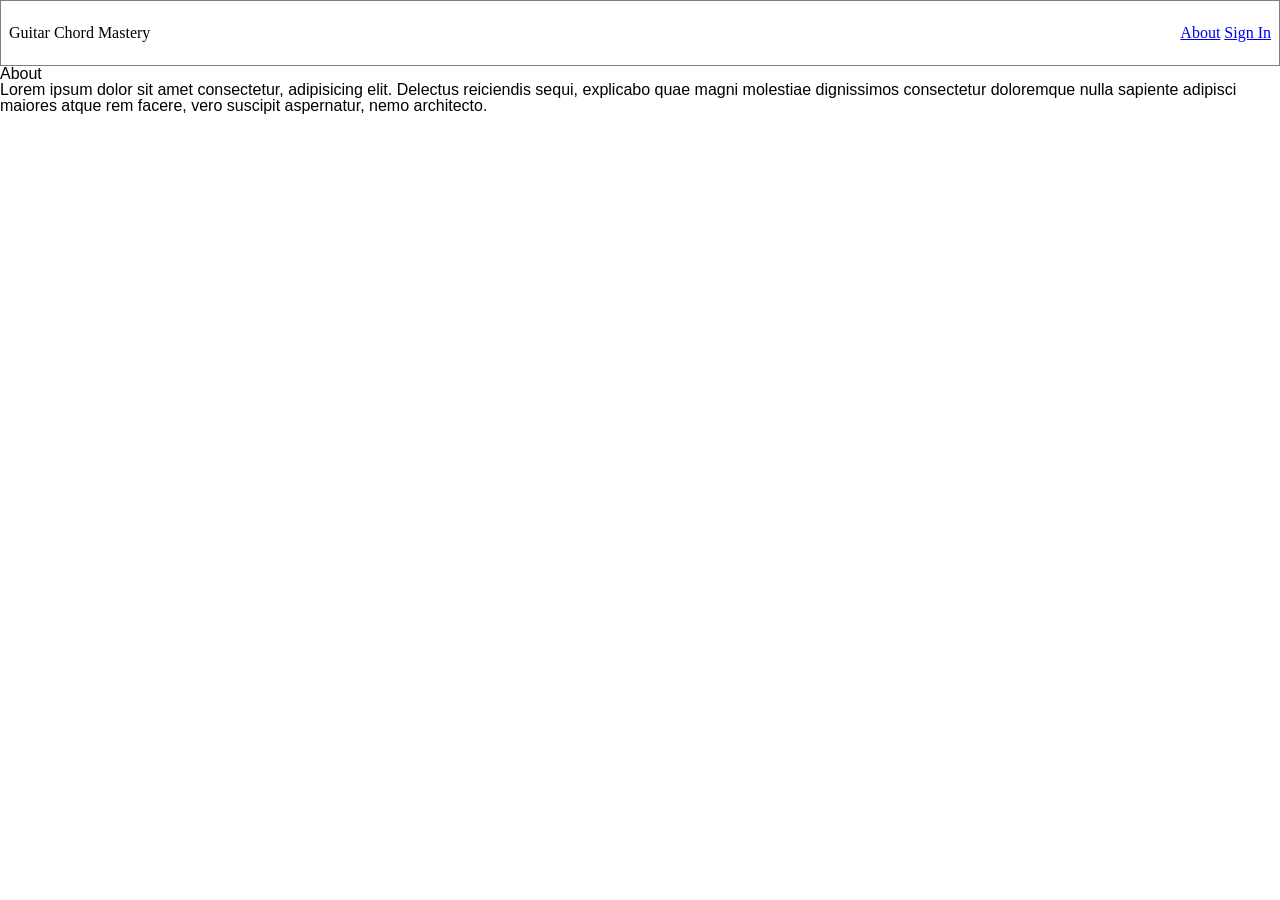
==== index.html @ 6e2d3bbf "added chord images in json database. also added some functionality to the dashboard for selecting ch" ====
<!DOCTYPE html>
<html lang="en">
<head>
    <meta charset="UTF-8">
    <meta name="viewport" content="width=device-width, initial-scale=1.0">
    <link rel="stylesheet" href="styles.css">
    <title>Document</title>
</head>
<body>
    <header>
        <nav>
            <h1>Guitar Chord Mastery</h1>
            <div id="options">
                <a href="#about">About</a>
                <a href="#">Sign In</a>
            </div>
        </nav>
    </header>

    <main>
        <section id="about">
            <div>
                <h2>About</h2>
                <p>
                    Lorem ipsum dolor sit amet consectetur, adipisicing elit. Delectus reiciendis sequi, explicabo quae magni molestiae dignissimos consectetur doloremque nulla sapiente adipisci maiores atque rem facere, vero suscipit aspernatur, nemo architecto.
                </p>
            </div>
        </section>
    </main>
</body>
</html>
---- styles.css ----
/* http://meyerweb.com/eric/tools/css/reset/ 
   v2.0 | 20110126
   License: none (public domain)
*/

html, body, div, span, applet, object, iframe,
h1, h2, h3, h4, h5, h6, p, blockquote, pre,
a, abbr, acronym, address, big, cite, code,
del, dfn, em, img, ins, kbd, q, s, samp,
small, strike, strong, sub, sup, tt, var,
b, u, i, center,
dl, dt, dd, ol, ul, li,
fieldset, form, label, legend,
table, caption, tbody, tfoot, thead, tr, th, td,
article, aside, canvas, details, embed, 
figure, figcaption, footer, header, hgroup, 
menu, nav, output, ruby, section, summary,
time, mark, audio, video {
	margin: 0;
	padding: 0;
	border: 0;
	font-size: 100%;
	font: inherit;
	vertical-align: baseline;
}
/* HTML5 display-role reset for older browsers */
article, aside, details, figcaption, figure, 
footer, header, hgroup, menu, nav, section {
	display: block;
}
body {
	line-height: 1;
}
ol, ul {
	list-style: none;
}
blockquote, q {
	quotes: none;
}
blockquote:before, blockquote:after,
q:before, q:after {
	content: '';
	content: none;
}
table {
	border-collapse: collapse;
	border-spacing: 0;
}

* {
    box-sizing: border-box;
    margin: 0;
    padding: 0;
    font-family:Arial, Helvetica, sans-serif
}

nav {
    display: flex;
    border: 1px solid gray;
    justify-content: space-between;
    align-items: center;
    padding: 1.5rem .5rem;
}

#library {
    margin: 3rem auto;
    max-width: 750px;
    display: flex;
    flex-direction: column;
    align-items: center;
    justify-content: space-between;
}

#library button {
    padding: 1rem;
    color: white;
    background-color: rgb(151, 126, 244);
    border-radius: 8px;
    border: none;
    cursor: pointer;
    font-weight: bold;
    transition: .5s;
    margin: 1rem;
}

#library button:hover {
    background-color: rgb(62, 35, 161);
}

.chord-card {
    border: 2px solid gray;
    margin: 1rem 0;
    border-radius: 8px;
    padding: 1rem;
}

.chord-card img{
    height: 350px;
}

.chord-card h2 {
    text-align: center;
    font-weight: bold;
}
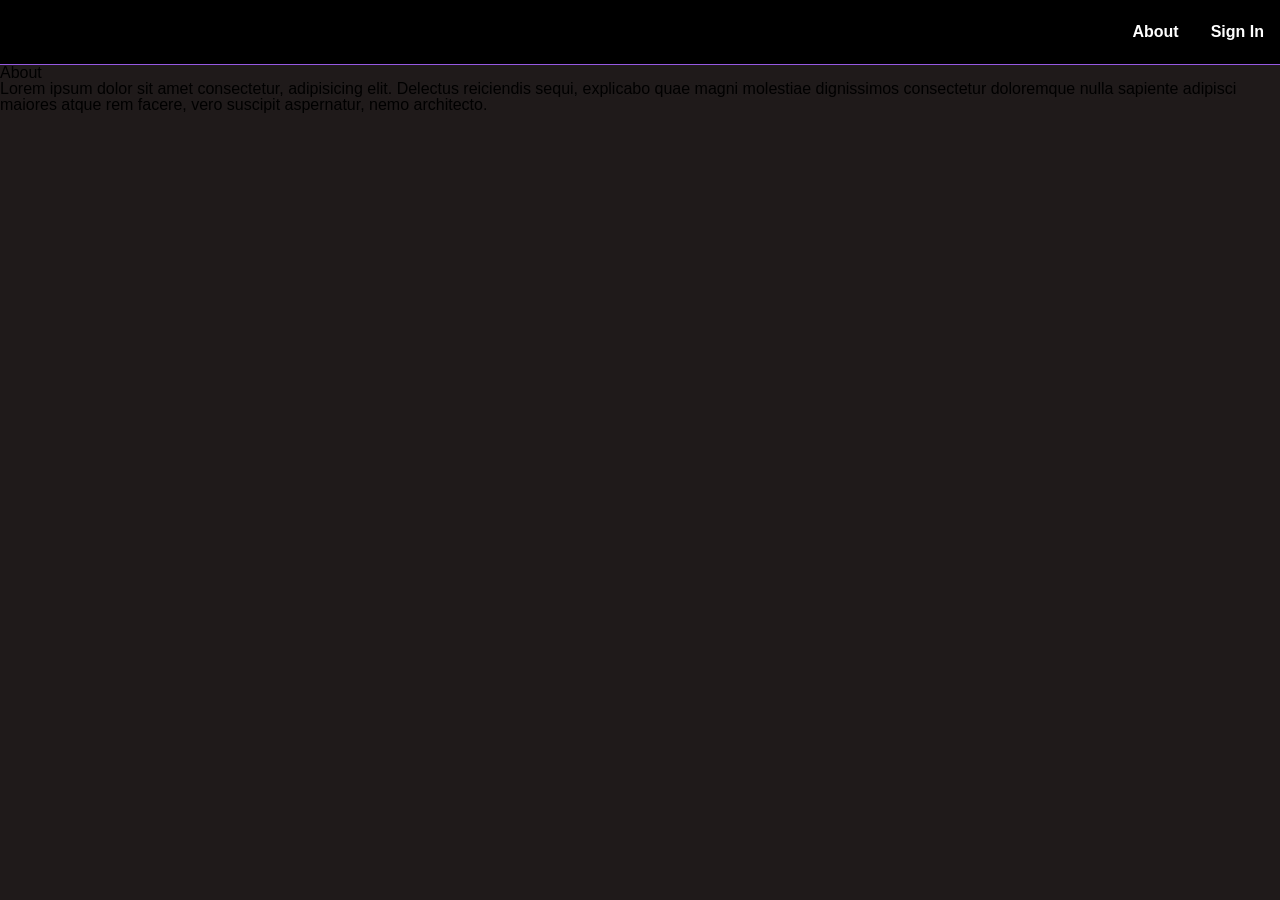
==== commit de02cbd8: "created function for gather favorited cards. created function for removing duplicates from array" ====
--- a/index.html
+++ b/index.html
@@ -4,7 +4,7 @@
     <meta charset="UTF-8">
     <meta name="viewport" content="width=device-width, initial-scale=1.0">
     <link rel="stylesheet" href="styles.css">
-    <title>Document</title>
+    <title>Guitar Chord Mastery</title>
 </head>
 <body>
     <header>
--- a/styles.css
+++ b/styles.css
@@ -56,10 +56,46 @@
 
 nav {
     display: flex;
-    border: 1px solid gray;
+    border-bottom: 1px solid rgb(150, 89, 226);
     justify-content: space-between;
     align-items: center;
-    padding: 1.5rem .5rem;
+    padding: 1.5rem 1rem;
+    background-color: black;
+    font-family:Arial, Helvetica, sans-serif;
+}
+
+nav a {
+    text-decoration: none;
+    color: white;
+    font-weight: bold;
+}
+
+#options {
+    display: flex;
+    gap: 2rem;
+}
+
+nav a:hover {
+    color: rgb(171, 21, 21);
+}
+body {
+    background-color: rgb(31, 26, 26);
+}
+
+.swiper {
+    width: 100%;
+    padding: 2rem 0;
+}
+.swiper-slide {
+    width: auto;
+    display: flex;
+    justify-content: center;
+}
+
+.active {
+    text-decoration: underline;
+    color: rgb(161, 24, 24);
+    font-style: italic;
 }
 
 #library {
@@ -71,7 +107,7 @@
     justify-content: space-between;
 }
 
-#library button {
+#library button, .card-btn {
     padding: 1rem;
     color: white;
     background-color: rgb(151, 126, 244);
@@ -83,19 +119,27 @@
     margin: 1rem;
 }
 
-#library button:hover {
+#library button:hover, .card-btn:hover {
     background-color: rgb(62, 35, 161);
 }
 
 .chord-card {
     border: 2px solid gray;
+    background-color: rgb(230, 215, 215);
     margin: 1rem 0;
+    width: 100%;
+    max-width: 350px;
     border-radius: 8px;
     padding: 1rem;
+    display: flex;
+    flex-direction: column;
+    align-items: center;
+    gap: 1rem;
 }
 
 .chord-card img{
     height: 350px;
+    width: 300px;
 }
 
 .chord-card h2 {
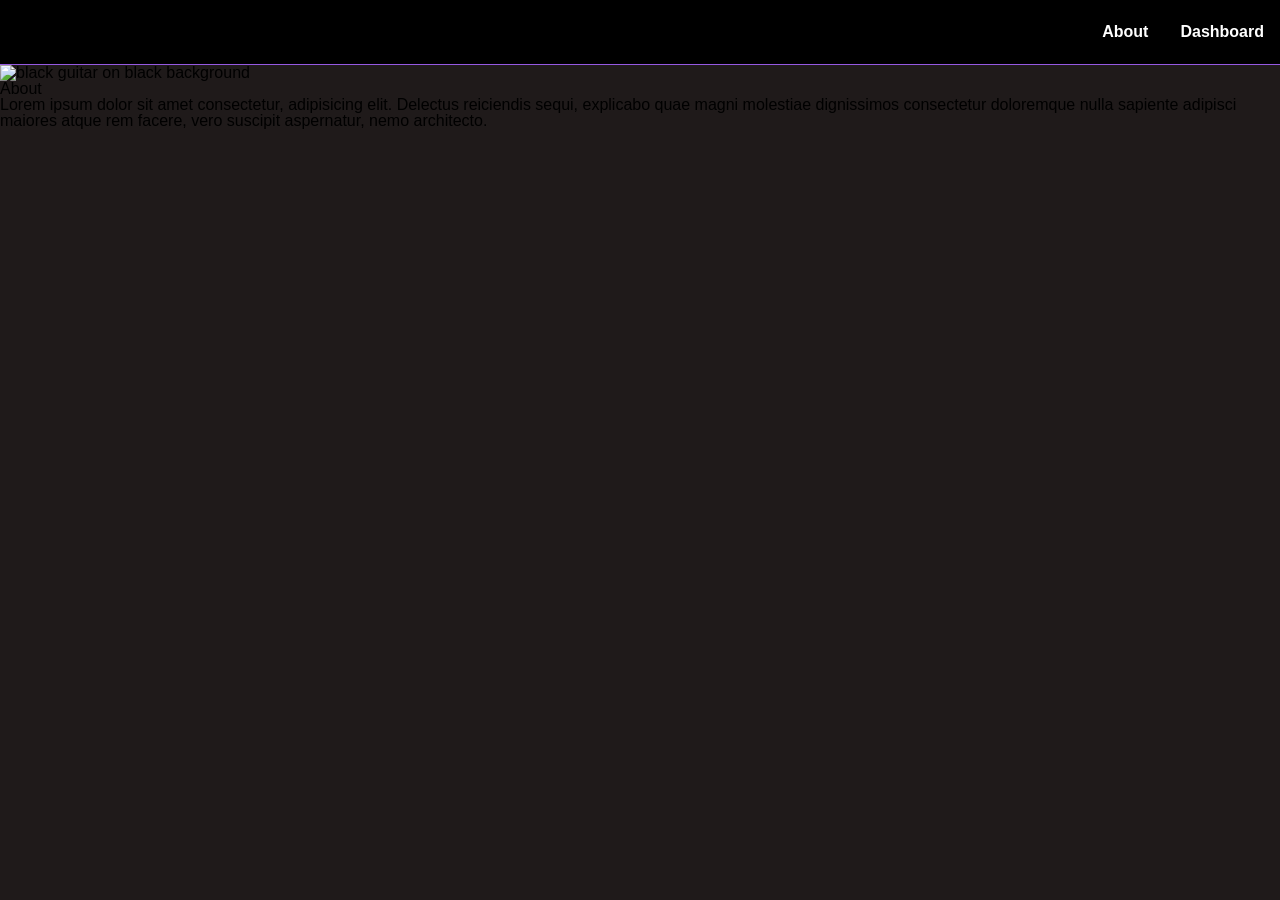
==== commit 9a203b53: "fixed bug in unfavorite function" ====
--- a/index.html
+++ b/index.html
@@ -12,12 +12,15 @@
             <h1>Guitar Chord Mastery</h1>
             <div id="options">
                 <a href="#about">About</a>
-                <a href="#">Sign In</a>
+                <a href="dashboard.html">Dashboard</a>
             </div>
         </nav>
     </header>
 
     <main>
+        <section id="hero">
+            <img id="hero-img" alt="black guitar on black background" src="/guitar-chord-mastery/assets/hero-img.jpg"/>
+        </section>
         <section id="about">
             <div>
                 <h2>About</h2>
--- a/styles.css
+++ b/styles.css
@@ -98,6 +98,12 @@
     font-style: italic;
 }
 
+.no-favorites {
+    color: white;
+    font-weight: bold;
+    margin: 0 auto;
+}
+
 #library {
     margin: 3rem auto;
     max-width: 750px;
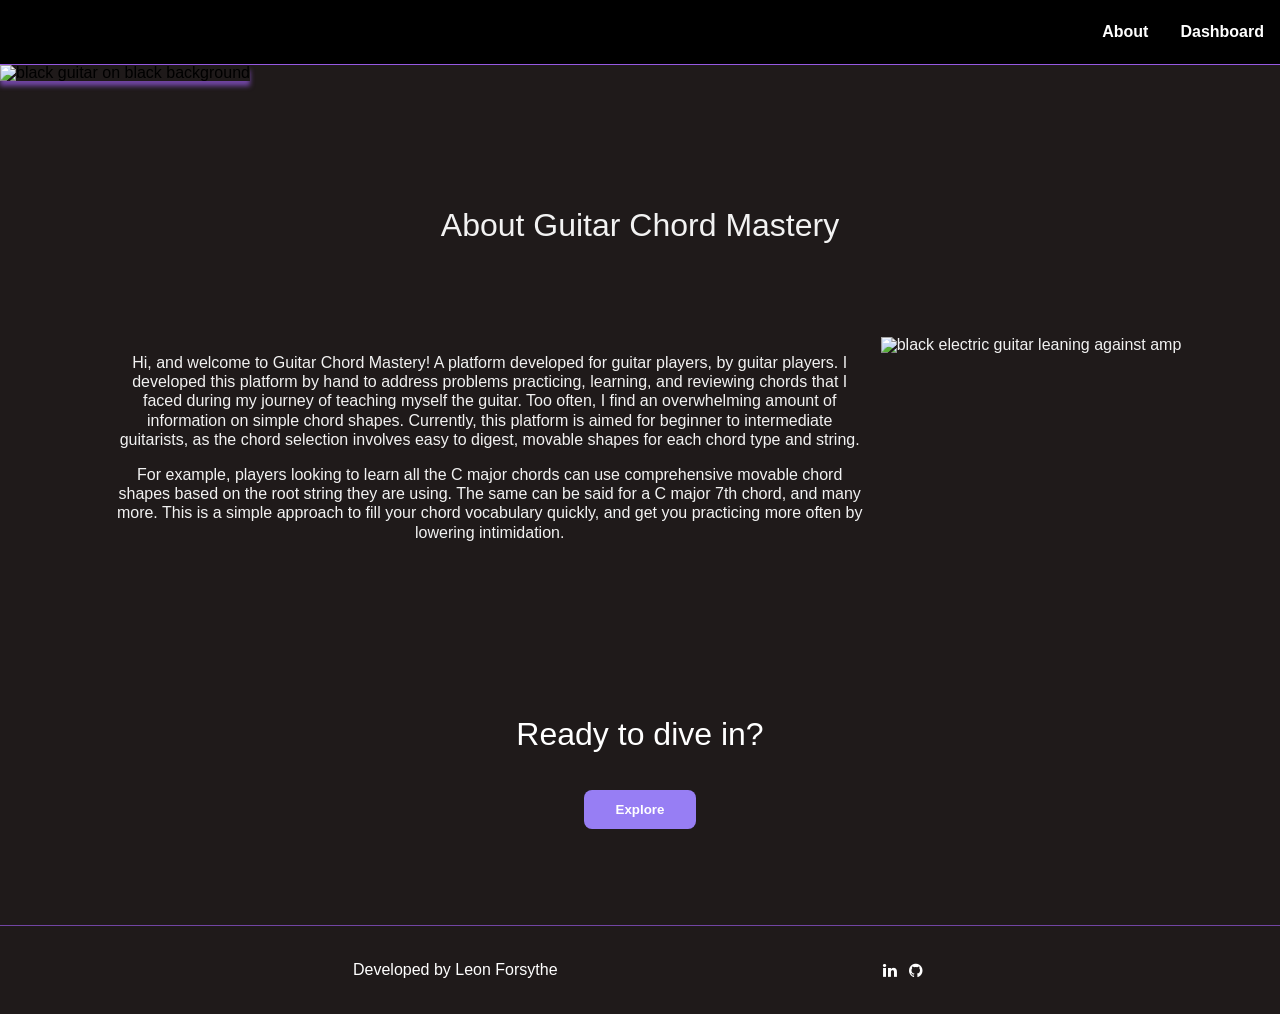
==== commit 7fa062cc: "added content to homepage" ====
--- a/index.html
+++ b/index.html
@@ -1,34 +1,82 @@
-<!DOCTYPE html>
+<!doctype html>
 <html lang="en">
-<head>
-    <meta charset="UTF-8">
-    <meta name="viewport" content="width=device-width, initial-scale=1.0">
-    <link rel="stylesheet" href="styles.css">
+  <head>
+    <meta charset="UTF-8" />
+    <meta name="viewport" content="width=device-width, initial-scale=1.0" />
+    <link
+      rel="stylesheet"
+      href="https://cdnjs.cloudflare.com/ajax/libs/font-awesome/4.7.0/css/font-awesome.min.css"
+    />
+    <link rel="stylesheet" href="styles.css" />
     <title>Guitar Chord Mastery</title>
-</head>
-<body>
+  </head>
+  <body>
     <header>
-        <nav>
-            <h1>Guitar Chord Mastery</h1>
-            <div id="options">
-                <a href="#about">About</a>
-                <a href="dashboard.html">Dashboard</a>
-            </div>
-        </nav>
+      <nav>
+        <h1>Guitar Chord Mastery</h1>
+        <div id="options">
+          <a href="#about">About</a>
+          <a href="dashboard.html">Dashboard</a>
+        </div>
+      </nav>
     </header>
 
     <main>
-        <section id="hero">
-            <img id="hero-img" alt="black guitar on black background" src="/guitar-chord-mastery/assets/hero-img.jpg"/>
-        </section>
-        <section id="about">
-            <div>
-                <h2>About</h2>
-                <p>
-                    Lorem ipsum dolor sit amet consectetur, adipisicing elit. Delectus reiciendis sequi, explicabo quae magni molestiae dignissimos consectetur doloremque nulla sapiente adipisci maiores atque rem facere, vero suscipit aspernatur, nemo architecto.
-                </p>
+      <section id="hero">
+        <img
+          id="hero-img"
+          alt="black guitar on black background"
+          src="/guitar-chord-mastery/assets/hero-img.jpg"
+        />
+      </section>
+      <section id="about">
+        <div id="about-section">
+          <h2 class="about-header">About Guitar Chord Mastery</h2>
+          <div id="about-content">
+            <div id="about-details">
+              <p>
+                Hi, and welcome to Guitar Chord Mastery! A platform developed
+                for guitar players, by guitar players. I developed this platform
+                by hand to address problems practicing, learning, and reviewing
+                chords that I faced during my journey of teaching myself the
+                guitar. Too often, I find an overwhelming amount of information
+                on simple chord shapes. Currently, this platform is aimed for
+                beginner to intermediate guitarists, as the chord selection
+                involves easy to digest, movable shapes for each chord type and
+                string.
+              </p>
+
+              <p>
+                For example, players looking to learn all the C major chords can
+                use comprehensive movable chord shapes based on the root string
+                they are using. The same can be said for a C major 7th chord,
+                and many more. This is a simple approach to fill your chord
+                vocabulary quickly, and get you practicing more often by
+                lowering intimidation.
+              </p>
             </div>
-        </section>
+            <img
+              src="/guitar-chord-mastery/assets/side-img.jpg"
+              alt="black electric guitar leaning against amp"
+            />
+          </div>
+        </div>
+      </section>
+
+      <section id="explore">
+        <h2>Ready to dive in?</h2>
+        <button class="card-btn"><a href="dashboard.html">Explore</a></button>
+      </section>
     </main>
-</body>
-</html>+
+    <footer>
+      <p>Developed by Leon Forsythe</p>
+      <div id="social-medias">
+        <a target="_blank" href="https://www.linkedin.com/in/leon-forsythe-54357b239/"
+          class="fa fa-linkedin"
+        ></a>
+        <a target="_blank" href="https://github.com/hope428" class="fa fa-github"></a>
+      </div>
+    </footer>
+  </body>
+</html>
--- a/styles.css
+++ b/styles.css
@@ -153,3 +153,83 @@
     font-weight: bold;
 }
 
+#hero-img {
+    max-width: 100%;
+    box-shadow: 0px 5px 5px rgba(150, 89, 226, 0.688);
+}
+
+#about-section {
+    display: flex;
+    flex-direction: column;
+    align-items: center;
+    margin-top: 7rem;
+    color: rgb(242, 242, 242);
+}
+
+.about-header {
+    font-size: 2rem;
+    padding: 1rem;
+}
+
+#about-content {
+    display: flex;
+    margin: 5rem;
+}
+
+#about-content img {
+    max-width: 50%;
+}
+
+#about-details p {
+    max-width: 750px;
+    text-align: center;
+    margin: 1rem;
+    line-height: 1.2;
+}
+
+#explore {
+    color: white;
+    font-size: 2rem;
+    display: flex;
+    flex-direction: column;
+    justify-content: center;
+    align-items: center;
+    margin: 5rem;
+    gap: 1.5rem;
+}
+
+#explore button {
+    padding: .75rem 2rem;
+}
+
+#explore button a{
+    color: white;
+    text-decoration: none;
+}
+
+footer {
+    display: flex;
+    align-items: center;
+    justify-content: space-evenly;
+    padding: 2rem;
+    border-top: 1px solid rgba(150, 89, 226, 0.688);
+    color: white;
+    font-family: sans-serif;
+}
+
+#social-medias a{
+    color: white;
+    text-decoration: none;
+    padding: .25rem;
+}
+
+@media (max-width: 800px) {
+    #about-content {
+        flex-direction: column;
+        align-items: center;
+    }
+
+    #about-details {
+        max-width: 500px;
+    }
+}
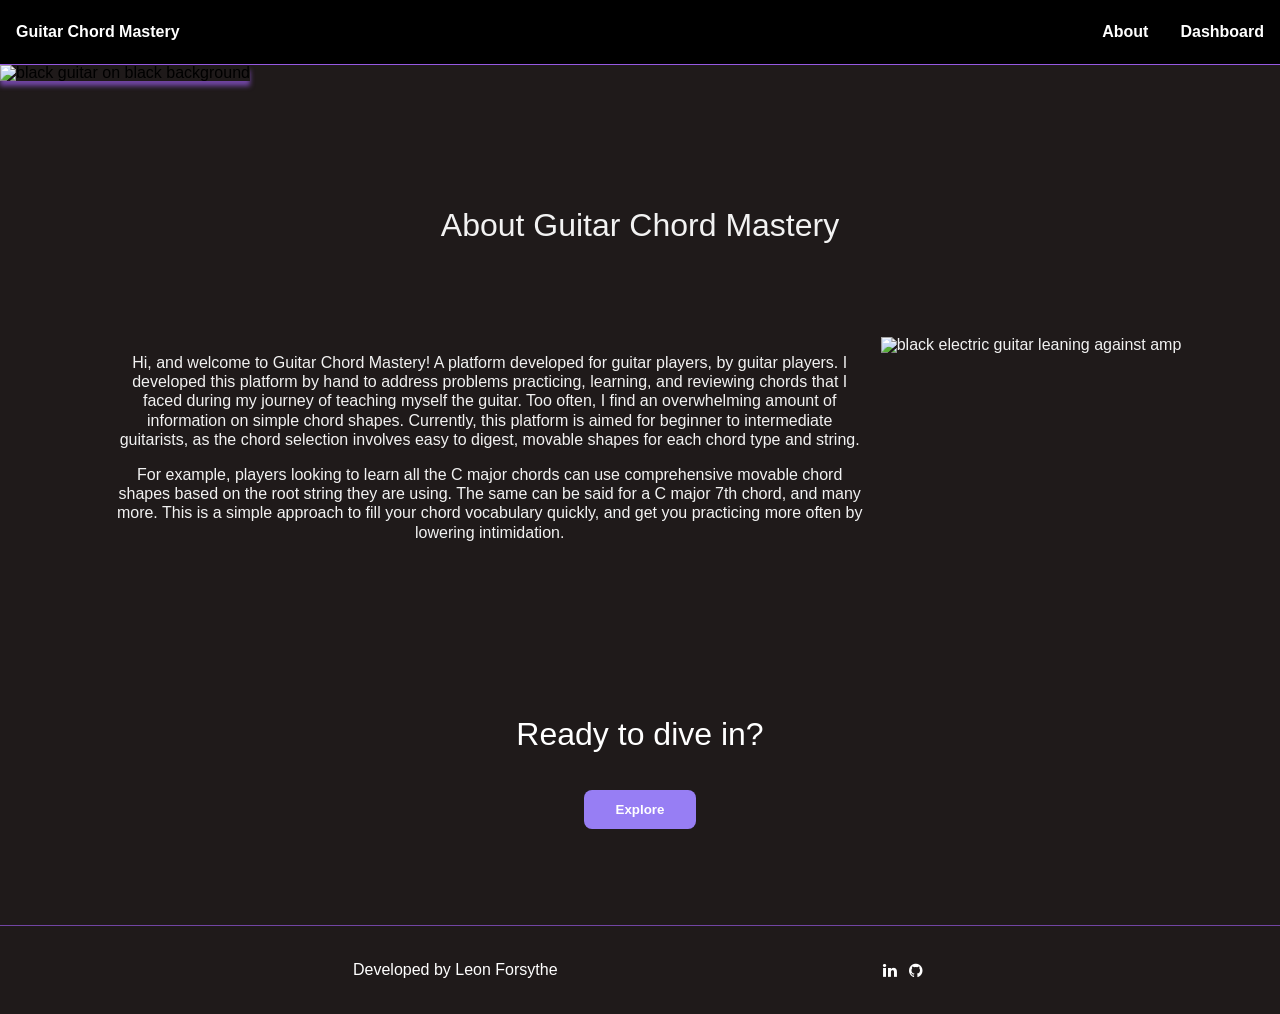
==== commit 2b3abd81: "added main logo to navbar" ====
--- a/index.html
+++ b/index.html
@@ -13,7 +13,7 @@
   <body>
     <header>
       <nav>
-        <h1>Guitar Chord Mastery</h1>
+        <h1><a href="#">Guitar Chord Mastery</a></h1>
         <div id="options">
           <a href="#about">About</a>
           <a href="dashboard.html">Dashboard</a>
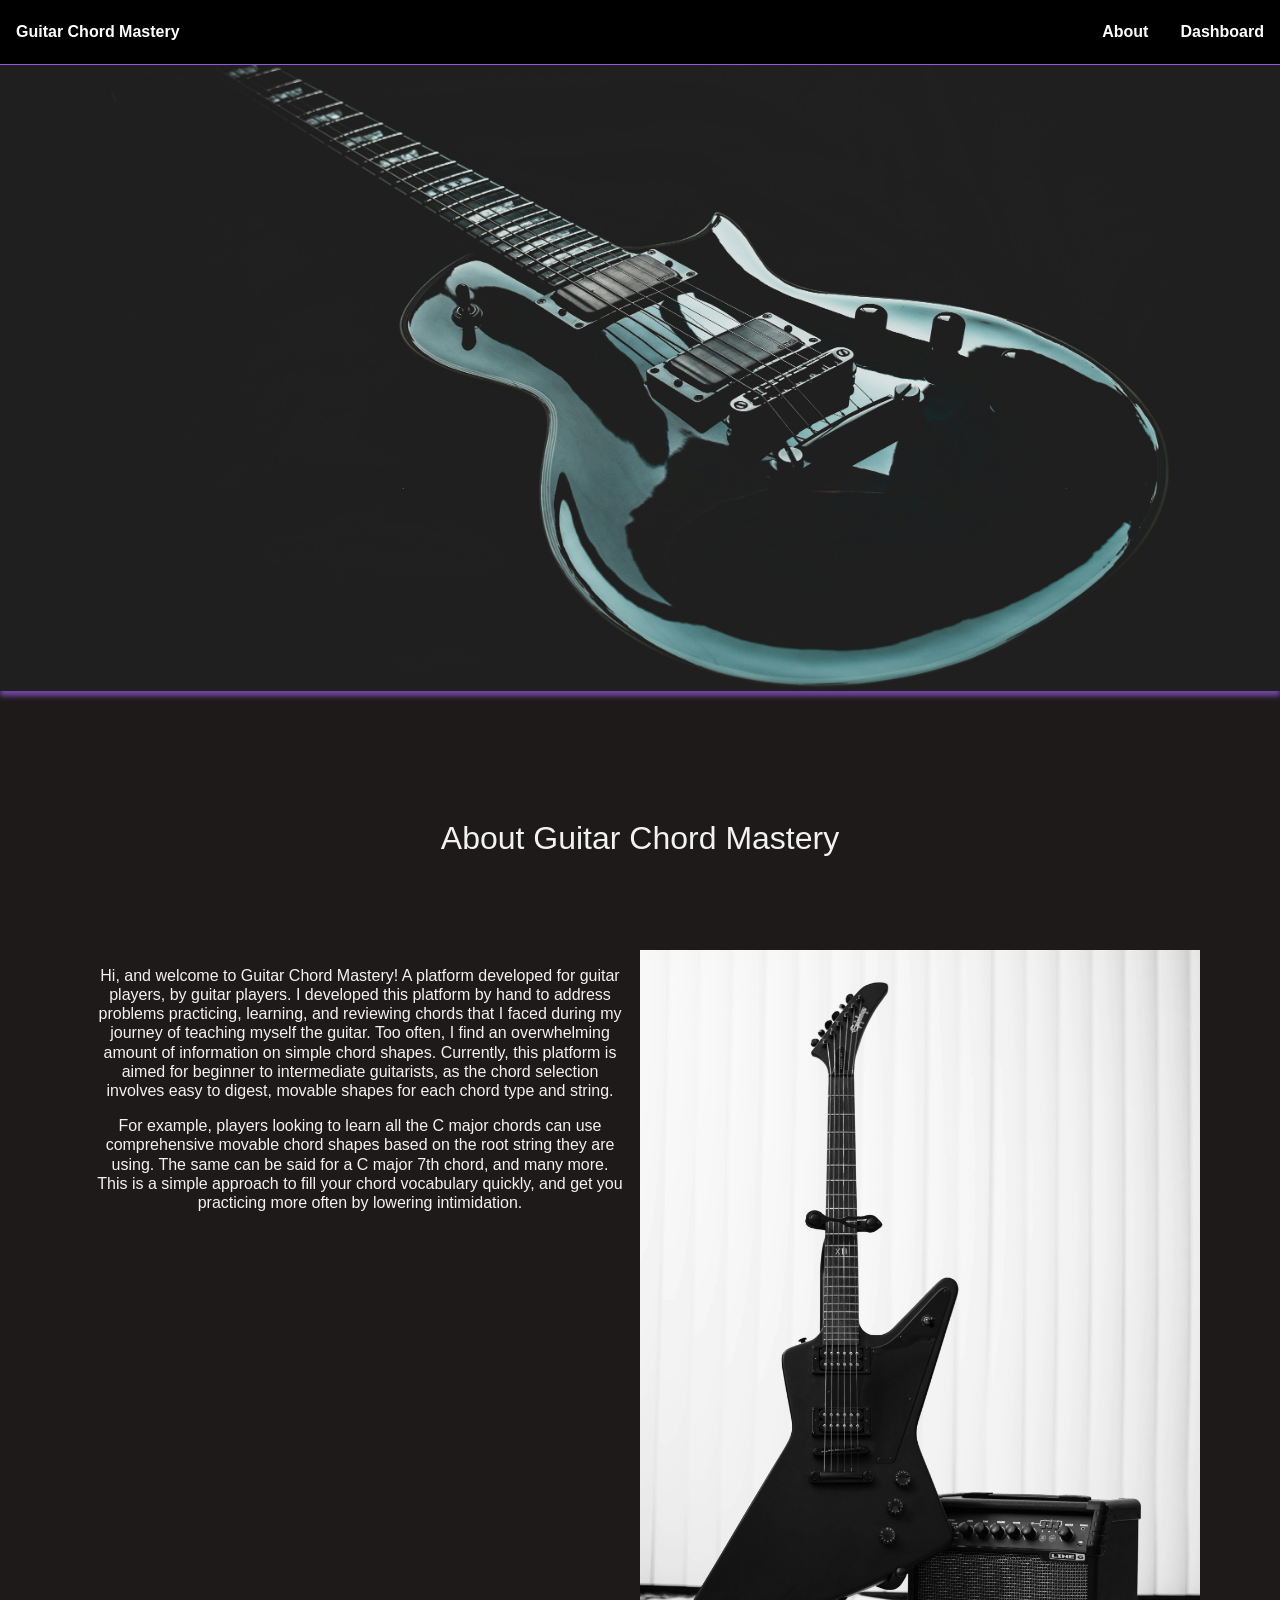
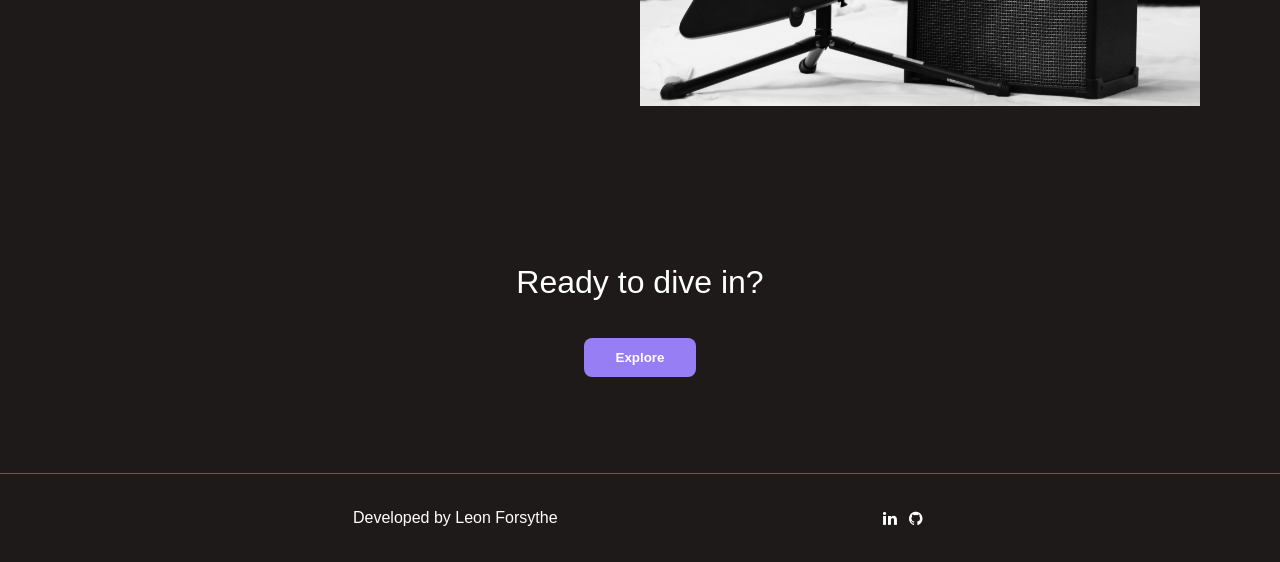
==== commit 70319f23: "fixed paths to images" ====
--- a/index.html
+++ b/index.html
@@ -26,7 +26,7 @@
         <img
           id="hero-img"
           alt="black guitar on black background"
-          src="/guitar-chord-mastery/assets/hero-img.jpg"
+          src="assets/hero-img.jpg"
         />
       </section>
       <section id="about">
@@ -56,7 +56,7 @@
               </p>
             </div>
             <img
-              src="/guitar-chord-mastery/assets/side-img.jpg"
+              src="assets/side-img.jpg"
               alt="black electric guitar leaning against amp"
             />
           </div>
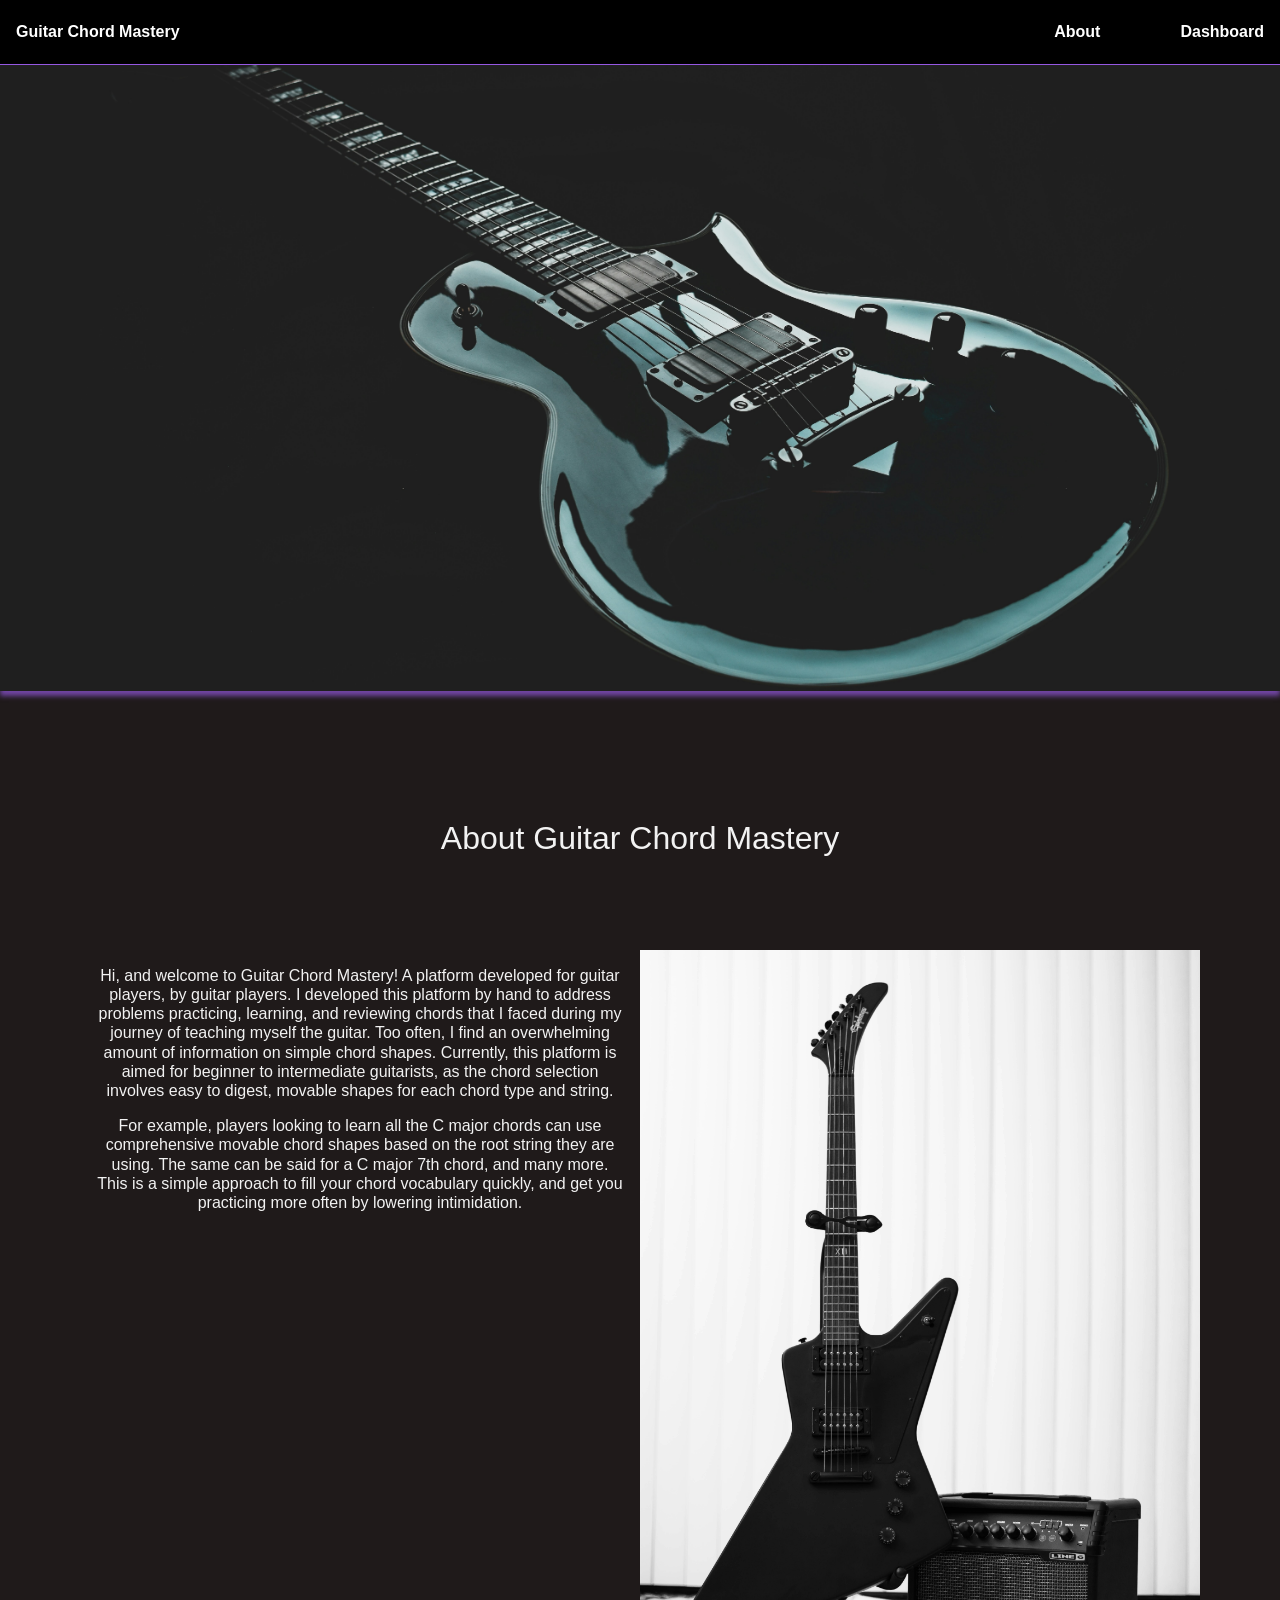
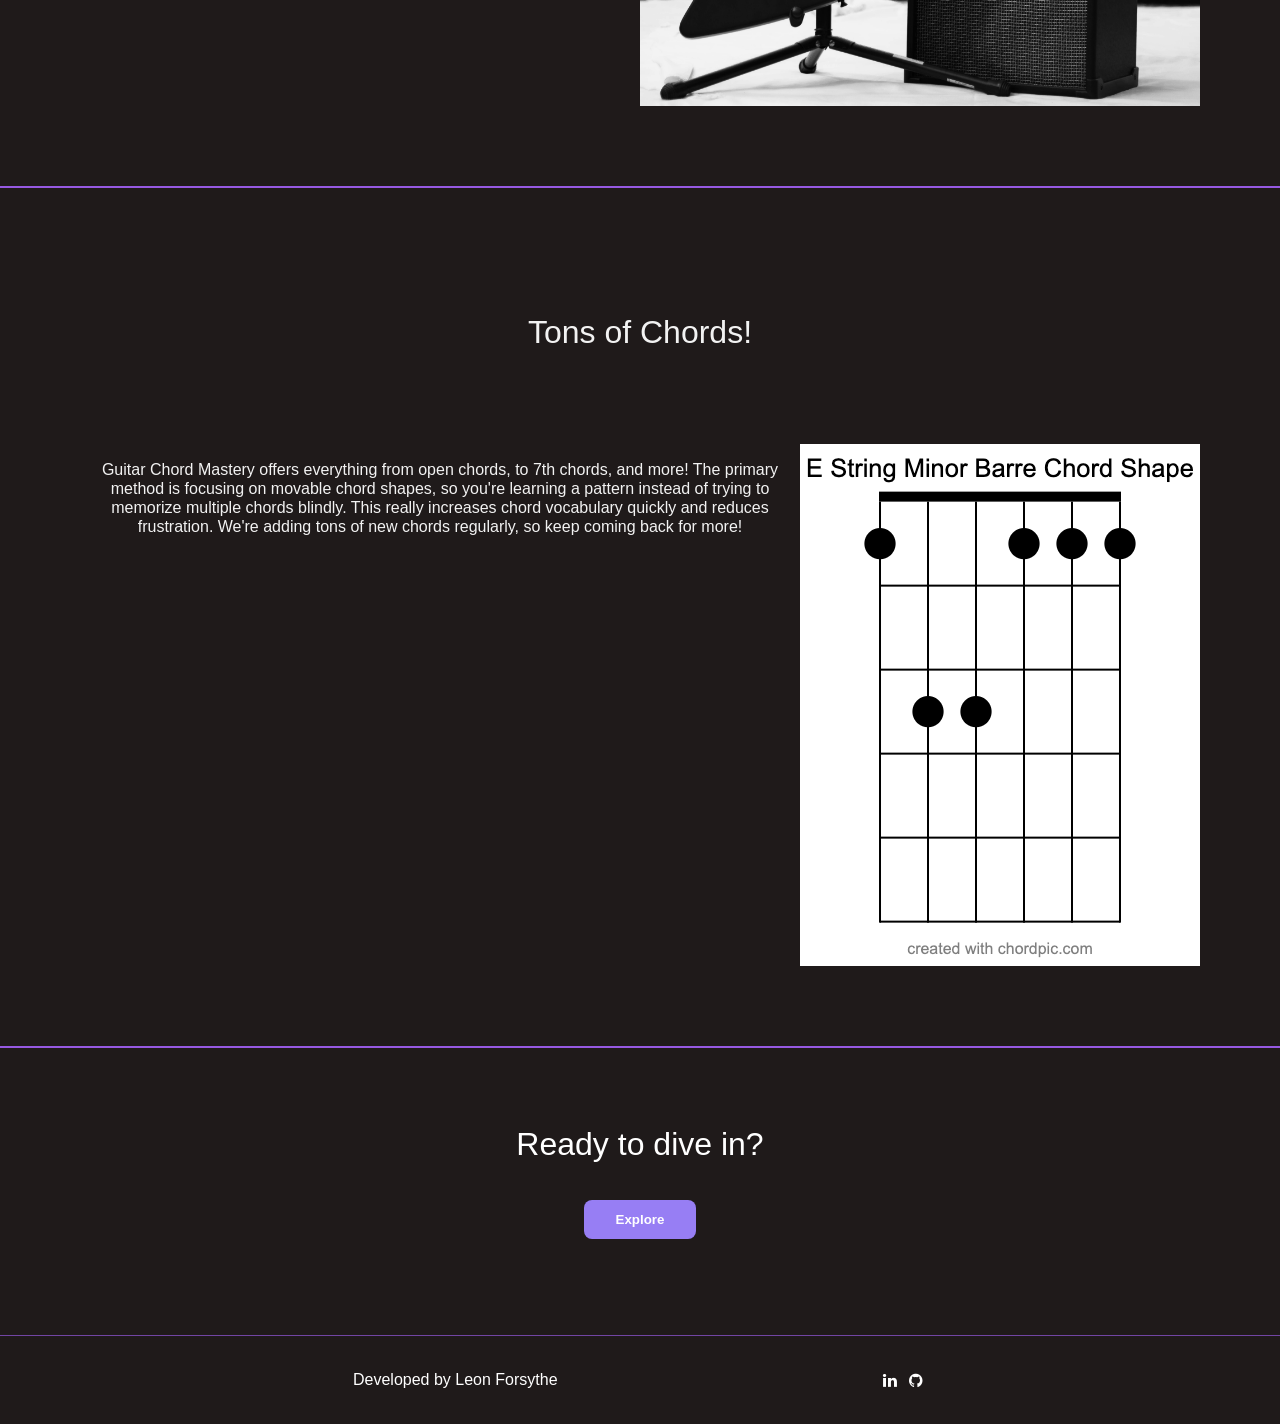
==== commit 3969383c: "added more information to home page" ====
--- a/index.html
+++ b/index.html
@@ -63,6 +63,29 @@
         </div>
       </section>
 
+      <hr/>
+
+      <section>
+        <section id="about">
+        <div id="about-section">
+          <h2 class="about-header">Tons of Chords!</h2>
+          <div id="about-content">
+            <div id="about-details">
+              <p>
+                Guitar Chord Mastery offers everything from open chords, to 7th chords, and more! The primary method is focusing on movable chord shapes, so you're learning a pattern instead of trying to memorize multiple chords blindly. This really increases chord vocabulary quickly and reduces frustration. We're adding tons of new chords regularly, so keep coming back for more! 
+              </p>
+            </div>
+            <img
+              src="assets/chordshapediagram.png"
+              alt="black electric guitar leaning against amp"
+              class="chord-diagram-example"
+            />
+          </div>
+        </div>
+      </section>
+
+      <hr/>
+
       <section id="explore">
         <h2>Ready to dive in?</h2>
         <button class="card-btn"><a href="dashboard.html">Explore</a></button>
--- a/styles.css
+++ b/styles.css
@@ -70,9 +70,13 @@
     font-weight: bold;
 }
 
+hr {
+    border: 1px solid rgb(150, 89, 226);
+}
+
 #options {
     display: flex;
-    gap: 2rem;
+    gap: 5rem;
 }
 
 nav a:hover {
@@ -80,6 +84,10 @@
 }
 body {
     background-color: rgb(31, 26, 26);
+}
+
+.chord-diagram-example {
+    background-color: white;
 }
 
 .swiper {
